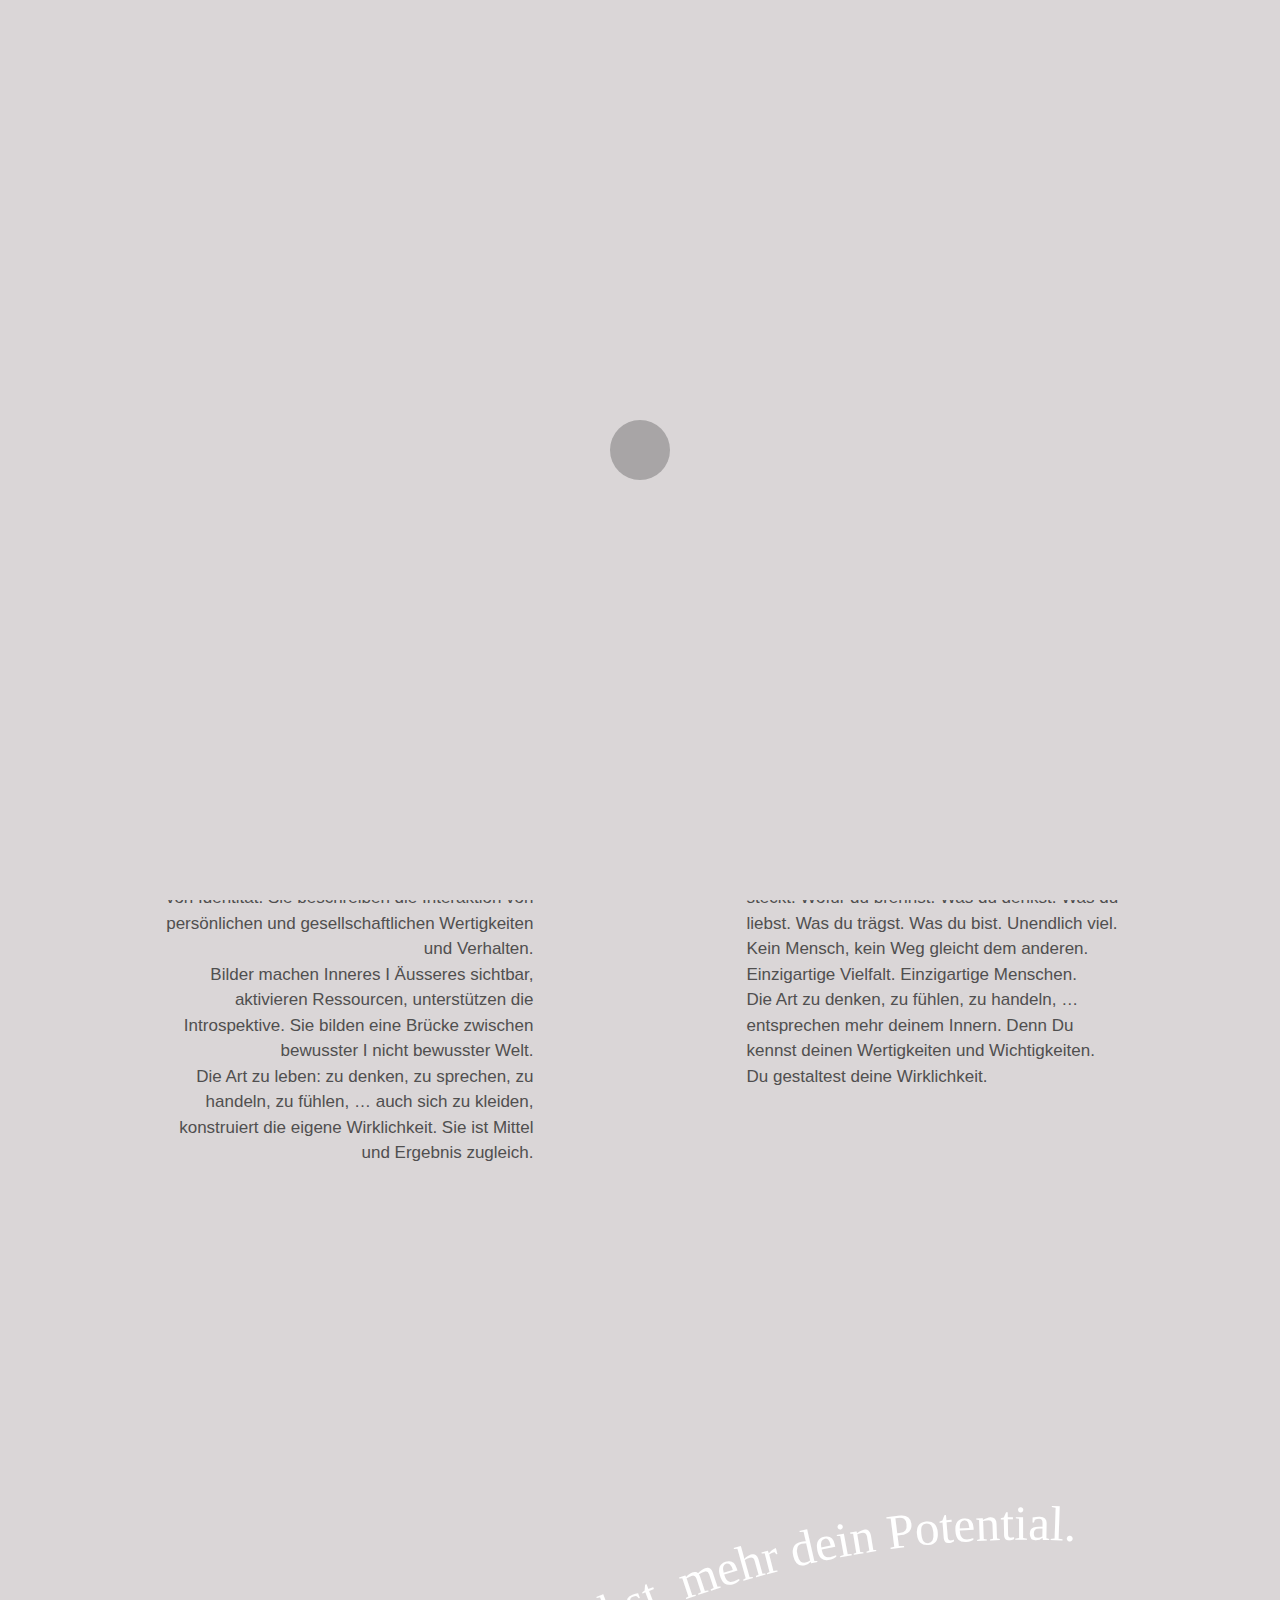
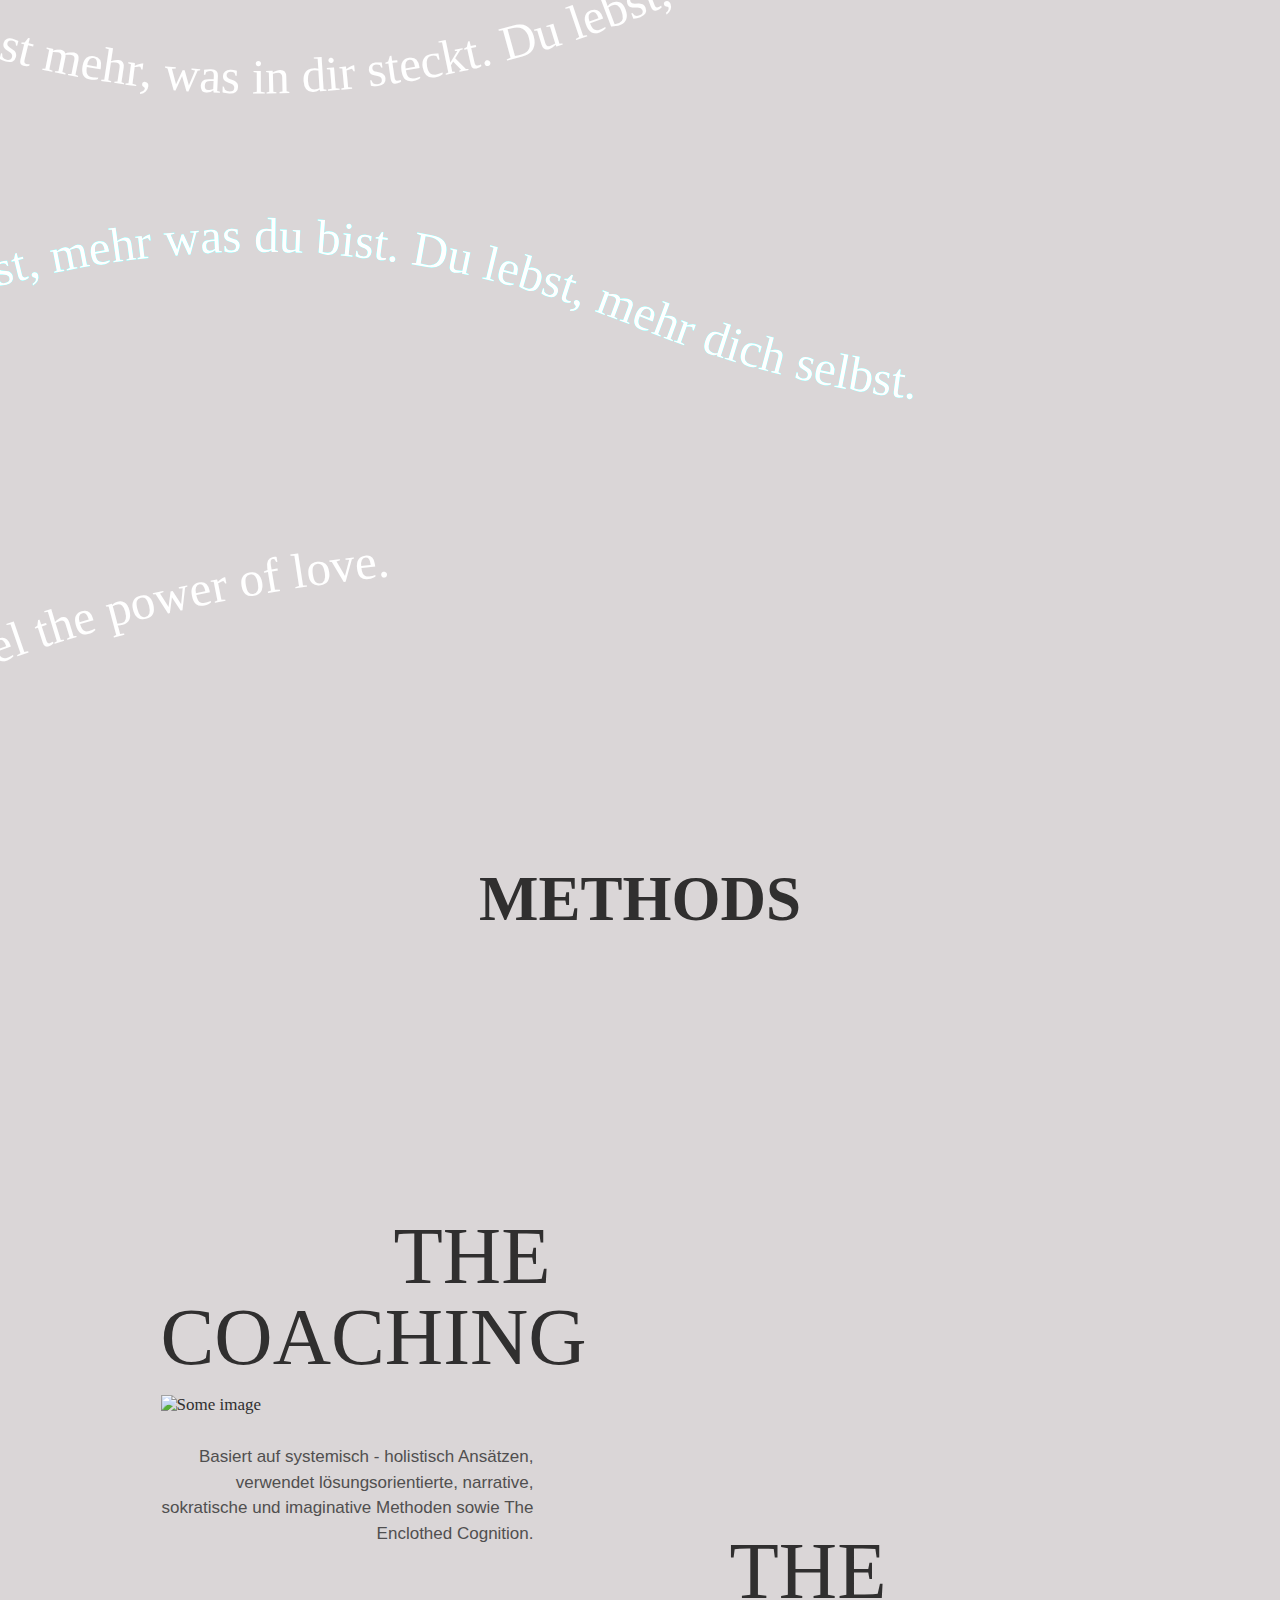
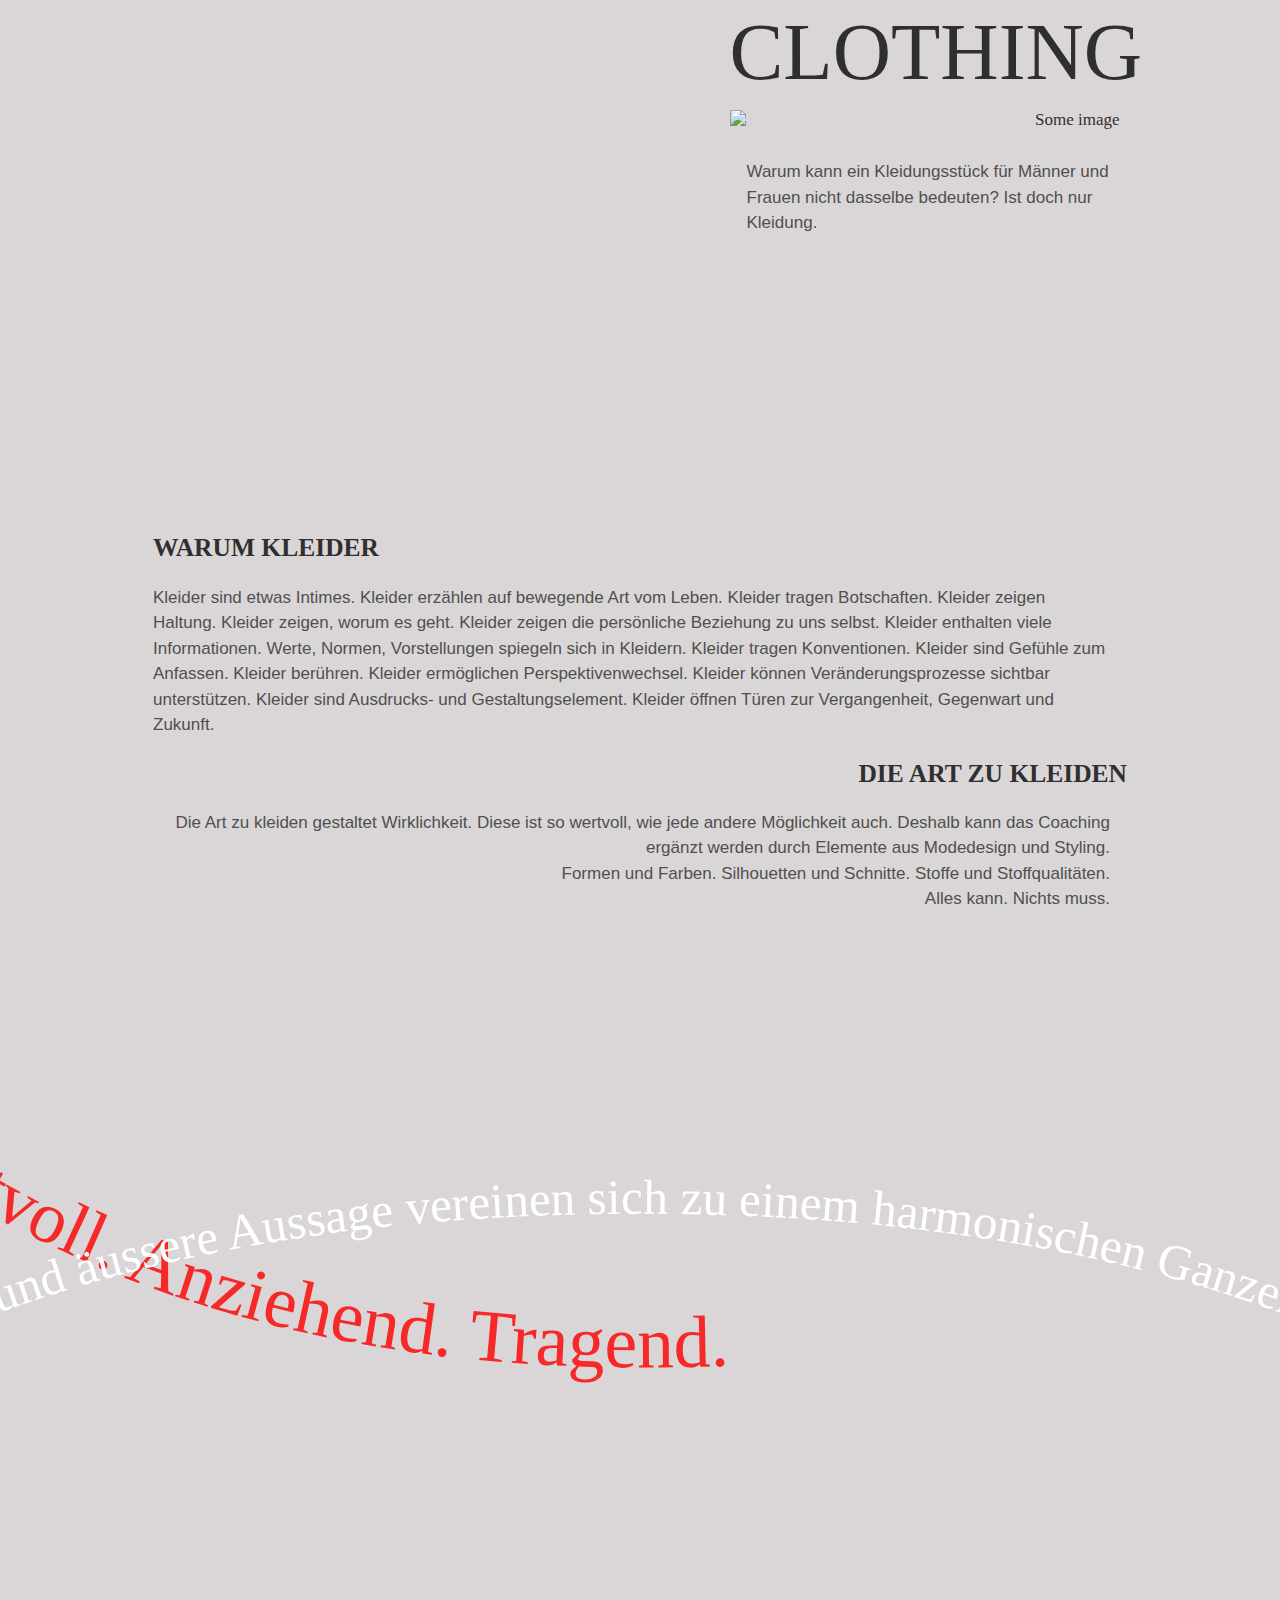
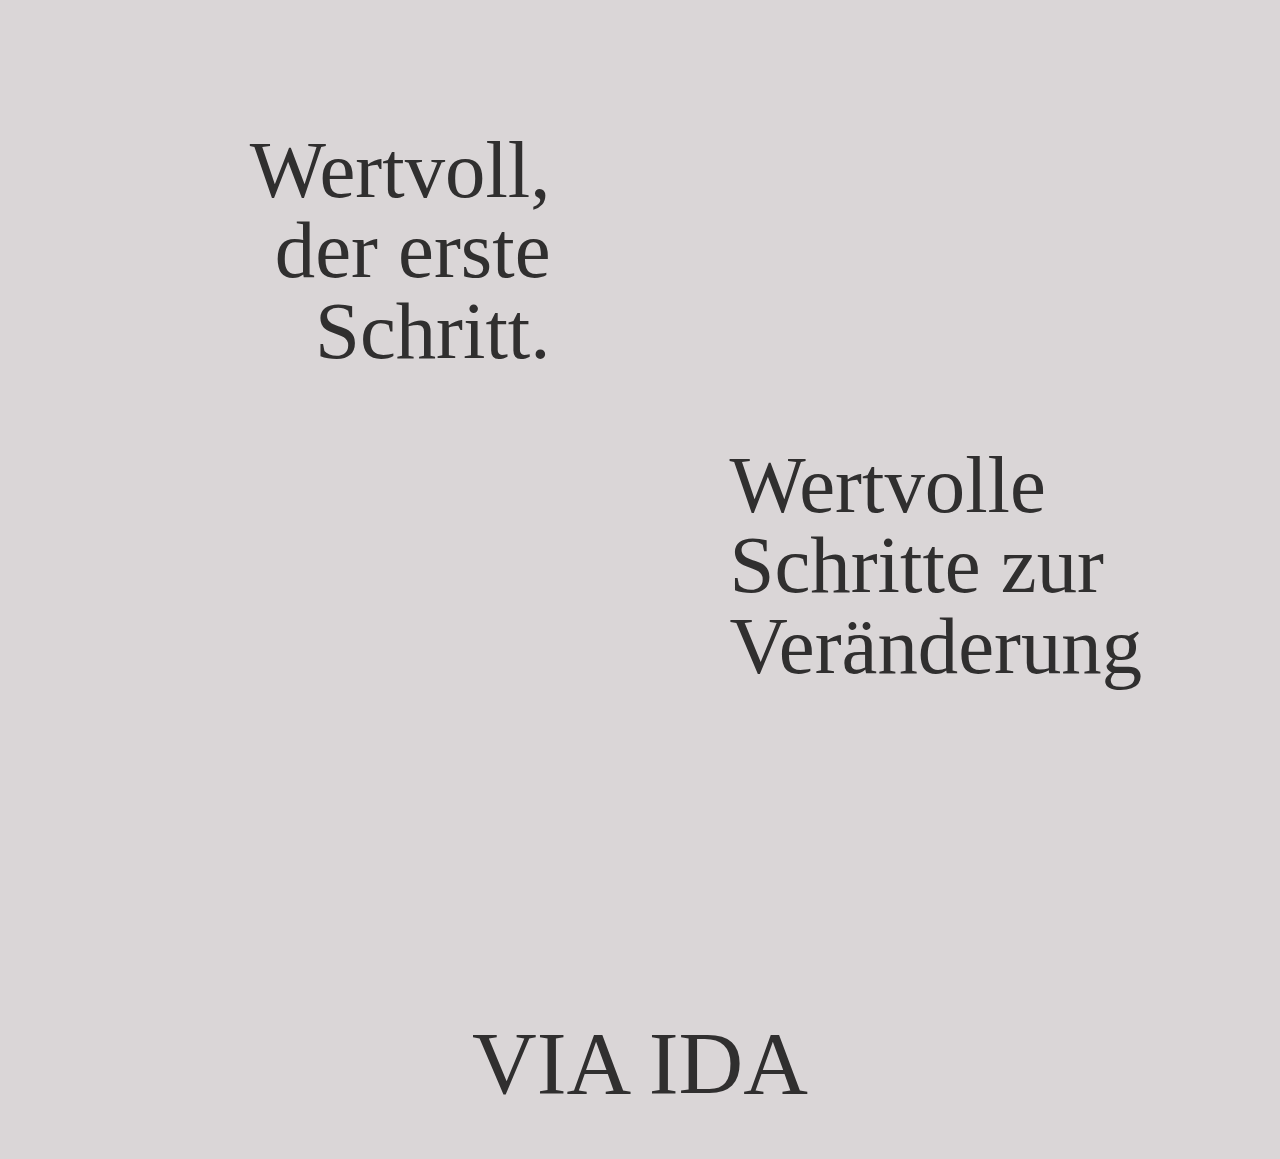
==== index.html @ 2464aa0a "update" ====
<!DOCTYPE html>
<html lang="en" class="no-js">
	<head>
		<meta charset="UTF-8">
		<meta name="viewport" content="width=device-width, initial-scale=1">
		<title>VIA IDA</title>
		<meta name="description" content="Animating SVG text on a path on scroll using the Intersection Observer API and SVG filters.">
		<meta name="keywords" content="svg text, animation, scroll, svg filter, Intersection Observer">
		<meta name="author" content="Codrops">
		<link rel="shortcut icon" href="favicon.2e5f6236.ico">
		<link rel="stylesheet" href="https://use.typekit.net/rhw1vur.css">
		<link rel="stylesheet" type="text/css" href="base.0b18b771.css">
		<script src="https://ajax.googleapis.com/ajax/libs/webfont/1.6.26/webfont.js"></script>
		<script>document.documentElement.className = "js";

var supportsCssVars = function supportsCssVars() {
  var e,
      t = document.createElement("style");
  return t.innerHTML = "root: { --tmp-var: bold; }", document.head.appendChild(t), e = !!(window.CSS && window.CSS.supports && window.CSS.supports("font-weight", "var(--tmp-var)")), t.parentNode.removeChild(t), e;
};

supportsCssVars() || alert("Please view this demo in a modern browser that supports CSS Variables.");</script>
		<!--script src="//tympanus.net/codrops/adpacks/analytics.js"></script-->
	</head>
	<body class="loading">
		<svg class="hidden">
			<defs>
				<filter id="blur" x="-30%" y="-30%" width="160%" height="160%">
					<feGaussianBlur stdDeviation="0" result="blur" data-min-deviation="0" data-max-deviation="10"></feGaussianBlur>
					<feMerge>
						<feMergeNode in="blur"></feMergeNode>
					</feMerge>
				</filter>
				<filter id="blur2" x="-30%" y="-30%" width="160%" height="160%">
					<feGaussianBlur in="SourceAlpha" stdDeviation="0" result="glow" data-min-deviation="0" data-max-deviation="30"></feGaussianBlur>
					<feColorMatrix result="bluralpha" type="matrix" values="0 -1 0 0 0 0 -1 0 0 1 0 0 -1 0 1 0 0 0 1.8 0 "></feColorMatrix>
					<feOffset in="bluralpha" dx="0.000000" dy="0.000000" result="offsetBlur"></feOffset>
					<feMerge>
						<feMergeNode in="offsetBlur"></feMergeNode>
						<feMergeNode in="SourceGraphic"></feMergeNode>
					</feMerge>
				</filter>
				<filter id="distortionFilter">
					<feTurbulence type="fractalNoise" baseFrequency="0.01 0.03" numOctaves="2" seed="2" stitchTiles="stitch" x="0%" y="0%" width="100%" height="100%" result="noise"></feTurbulence>
					<feDisplacementMap in="SourceGraphic" in2="noise" scale="0" data-min-scale="0" data-max-scale="100" xChannelSelector="R" yChannelSelector="B" x="0%" y="0%" width="100%" height="100%" filterUnits="userSpaceOnUse"></feDisplacementMap>
				</filter>
				<filter id="distortionFilter2">
					<feGaussianBlur stdDeviation="10" result="glow"></feGaussianBlur>
					<feTurbulence type="fractalNoise" baseFrequency="0 0.1" numOctaves="2" seed="2" stitchTiles="noStitch" x="-30%" y="-30%" width="160%" height="160%" result="noise"></feTurbulence>
					<feDisplacementMap in="SourceGraphic" in2="noise" scale="0" data-min-scale="0" data-max-scale="50" xChannelSelector="R" yChannelSelector="B" x="-30%" y="-30%" width="160%" height="160%" filterUnits="userSpaceOnUse" result="displacement"></feDisplacementMap>
					<feMerge>
						<feMergeNode in="glow"></feMergeNode>
						<feMergeNode in="displacement"></feMergeNode>
					</feMerge>
				</filter>
			</defs>
		</svg>
		<main>
			<!-- <div class="frame frame--screen">
				<div class="frame__title-wrap">
					<h1 class="frame__title">Animating SVG Text on a Path</h1>
					<div class="frame__links">
						<a href="https://tympanus.net/Development/AudioBasedImageDistortion/">Previous Demo</a>
						<a href="https://tympanus.net/codrops/?p=47831">Article</a>
						<a href="https://github.com/codrops/AnimateSVGTextPathScroll/">GitHub</a>
					</div>
				</div>
				<h2 class="frame__heading">A NOVA space project</h2>
				<div class="frame__counter">
					<span class="frame__counter-number">06</span>
					<span class="frame__counter-text">months</span>
					<span class="frame__counter-number">04</span>
					<span class="frame__counter-text">days left</span>
				</div>
				<nav class="frame__links frame__links--header">
					<a href="#">Updates</a>
					<a href="#">About</a>
					<a href="#">Careers</a>
				</nav>
			</div> -->
			<header class="intro">
				<h1 class="intro__title">VIA IDA</h1>
				<p class="intro__hint">CONCEPTS AND METHODS</p>
			</header>

			<h1 style="text-align: center; font-size: 7vh; padding-top: 1em;">COACHING</h1>

			<div class="grid">
				<div class="grid__item">
					<span class="grid__item-number">VIA</span>
					<img class="grid__item-img" src="https://via.placeholder.com/500x800" alt="Some image">
					<h3 class="grid__item-title"  style="text-align: right;">VALUE IMAGE ART</h3>
					<p class="grid__item-description" style="text-align: right;">Werte, Normen, Rollen sind wesentliche Aspekte von Identität. Sie beschreiben die Interaktion von persönlichen und gesellschaftlichen Wertigkeiten und Verhalten. 
						<br>
						Bilder machen Inneres I Äusseres sichtbar, aktivieren Ressourcen, unterstützen die Introspektive. Sie bilden eine Brücke zwischen bewusster I nicht bewusster Welt.
						<br>
						Die Art zu leben: zu denken, zu sprechen, zu handeln, zu fühlen, … auch sich zu kleiden, konstruiert die eigene Wirklichkeit. Sie ist Mittel und Ergebnis zugleich.
						</p>
				</div>
				<div class="grid__item" style="margin-top: 0;">
					<span class="grid__item-number" style="text-align: left;">IDA</span>
					<img class="grid__item-img" src="https://via.placeholder.com/500x800" alt="Some image">
					<h3 class="grid__item-title" style="text-align: left;">IDENTITY DIVERSITY ART</h3>
					<p class="grid__item-description" style="text-align: left;">Was dich ausmacht. Wofür du stehst. Was in dir steckt. Wofür du brennst. Was du denkst. Was du liebst. Was du trägst. Was du bist. Unendlich viel. 

<br>

						Kein Mensch, kein Weg gleicht dem anderen. Einzigartige Vielfalt. Einzigartige Menschen.
						<br>
						
						Die Art zu denken, zu fühlen, zu handeln, …entsprechen mehr deinem Innern. Denn Du kennst deinen Wertigkeiten und Wichtigkeiten. Du gestaltest deine Wirklichkeit.
						</p>
				</div>
			</div>
			<svg class="svgtext svgtext--1" data-filter-type="blur" width="120%" preserveAspectRatio="xMidYMid meet" viewBox="0 0 1000 200">
				<path id="text-curve1" d="M 0 100 Q 250 200 500 100 Q 750 0 1000 100" fill="none"></path>
				<text filter="url(#blur)">
					<textPath href="#text-curve1">
						Du lebst mehr, was in dir steckt. Du lebst, mehr dein Potential. 


					</textPath>
				</text>
			</svg>
			<svg class="svgtext" data-filter-type="blur" width="120%" preserveAspectRatio="xMidYMid meet" viewBox="0 0 1000 200">
				<path id="text-curve11" d="M 0 100 Q 250 0 500 100 Q 750 200 1000 100" fill="none"></path>
				<text filter="url(#blur2)">
					<textPath href="#text-curve11">
						Du lebst, mehr was du bist. Du lebst, mehr dich selbst.
					</textPath>
				</text>
			</svg>

			<svg class="svgtext svgtext--3" data-filter-type="blur" width="120%" preserveAspectRatio="xMidYMid meet" viewBox="0 0 1000 200">
				<path id="text-curve3" d="M 0 150 Q 200 50 500 50 Q 800 50 1000 150 " fill="none"></path>
				<text filter="url(#blur)">
					<textPath href="#text-curve3">
						And feel the power of love.
					</textPath>
				</text>
			</svg>

<h1 style="text-align: center; font-size: 7vh; padding-top: 1em; margin: 0;">METHODS</h1>

			<div class="grid">
				<div class="grid__item">
					<span class="grid__item-number">THE COACHING</span>
					<img class="grid__item-img" src="https://via.placeholder.com/500x800" alt="Some image">
					<!-- <h3 class="grid__item-title">Disaster management</h3> -->
					<p class="grid__item-description" style="text-align: right;">Basiert auf systemisch - holistisch Ansätzen, verwendet lösungsorientierte,  narrative, sokratische und imaginative Methoden sowie The Enclothed Cognition.</p>
				</div>
				<div class="grid__item">
					<span class="grid__item-number" style="text-align: left;">THE CLOTHING</span>
					<img class="grid__item-img" src="https://via.placeholder.com/500x800" alt="Some image">
					<!-- <h3 class="grid__item-title">THE CLOTHING</h3> -->
					<p class="grid__item-description" style="text-align: left;">Warum kann ein Kleidungsstück für Männer und Frauen nicht dasselbe bedeuten? Ist doch nur Kleidung. </p>
				</div>
			</div>

<div class="bigimg">
<h2>WARUM KLEIDER </h2>
	<p class="grid__item-description">Kleider sind etwas Intimes. Kleider erzählen auf bewegende Art vom Leben. Kleider tragen Botschaften. Kleider zeigen Haltung. Kleider zeigen, worum es geht. Kleider zeigen die persönliche Beziehung zu uns selbst. Kleider enthalten viele Informationen. Werte, Normen, Vorstellungen spiegeln sich in Kleidern. Kleider tragen Konventionen. Kleider sind Gefühle zum Anfassen. Kleider berühren. Kleider ermöglichen Perspektivenwechsel. Kleider können Veränderungsprozesse sichtbar unterstützen. Kleider sind Ausdrucks- und Gestaltungselement. Kleider öffnen Türen zur Vergangenheit, Gegenwart und Zukunft.
		
		</p>
		<h2 style="text-align: right;">DIE ART ZU KLEIDEN</h2>
	<p class="grid__item-description" style="text-align: right;">
		Die Art zu kleiden gestaltet Wirklichkeit. Diese ist so wertvoll, wie jede andere Möglichkeit auch. Deshalb kann das Coaching ergänzt werden durch Elemente aus Modedesign und Styling. 
		<br>
		
		Formen und Farben. Silhouetten und Schnitte. Stoffe und Stoffqualitäten.
		<br>
		
		Alles kann. Nichts muss.
		
		
		
		</p>

</div>




			<!-- <img class="bigimg" src="https://via.placeholder.com/500x800" alt="Some image">
			<svg class="svgtext svgtext--2" data-filter-type="distortion" width="120%" preserveAspectRatio="xMidYMid meet" viewBox="0 0 1000 200">
				<path id="text-curve2" d="M 0 50 Q 100 0 200 100 Q 300 200 650 50 C 750 0 750 150 1000 50" fill="none"></path>
				<text filter="url(#distortionFilter)">
					<textPath href="#text-curve2">
					Dwell on the beauty of life. Watch the stars.
					</textPath>
				</text>
			</svg>
			<svg class="svgtext" data-filter-type="distortion" width="120%" preserveAspectRatio="xMidYMid meet" viewBox="0 0 1000 300">
				<path id="text-curve22" d="M 0 200 Q 150 300 300 200 Q 700 0 1000 150" fill="none"></path>
				<text filter="url(#distortionFilter2)">
					<textPath href="#text-curve22">
					The cosmos is within us. We are made of star-stuff.
					</textPath>
				</text>
			</svg> -->
			<!-- <div class="grid">
				<div class="grid__item">
					<span class="grid__item-number">05</span>
					<img class="grid__item-img" src="https://via.placeholder.com/500x800" alt="Some image">
					<h3 class="grid__item-title">Incubation assertion</h3>
					<p class="grid__item-description">With me leading, seize the way! 
					He hands over at the same time the rules of flying
					and fits the unknown wings on his shoulders.
					Between the work and warnings the old cheeks grew wet,
					and his fatherly hands trembled; He gave to his son kisses
					not to be repeated, and having lifted himself up on his wings
					he flies before and he fears for his comrade. </p>
				</div>
				<div class="grid__item">
					<span class="grid__item-number">06</span>
					<img class="grid__item-img" src="https://via.placeholder.com/500x800" alt="Some image">
					<h3 class="grid__item-title">Hyperdrive vessel</h3>
					<p class="grid__item-description">Just as a bird
					who has led forth a tender offspring from a high nest into the air,
					and encourages him to follow and instructs him in the destructive arts
					and he moves himself and looks back at the wings of his son.
					Someone while catching fish with a trembling rod,
					either a shepherd leaning on his staff or a plowman on a plow
					saw these men and was stunned, and they who were able to snatch the sky,
					he believed were gods.</p>
				</div>
			</div> -->
			<!-- <svg class="svgtext svgtext--3" data-filter-type="blur" width="120%" preserveAspectRatio="xMidYMid meet" viewBox="0 0 1000 200">
				<path id="text-curve3" d="M 0 150 Q 200 50 500 50 Q 800 50 1000 150 " fill="none"></path>
				<text filter="url(#blur)">
					<textPath href="#text-curve3">
						THE COACHING. 
						THE CLOTHING.
						
					</textPath>
				</text>
			</svg> -->


			<svg class="svgtext svgtext--4" data-filter-type="blur" width="120%" preserveAspectRatio="xMidYMid meet" viewBox="0 0 1000 200">
				<path id="textcircle" d="M 0 0 Q 200 150 500 150 Q 850 150 1000 0 " fill="none"></path>
				<text filter="url(#blur)">
					<textPath href="#textcircle">
					Wertvoll. Anziehend. Tragend.
					</textPath>
				</text>
			</svg>


			<svg class="svgtext svgtext--3" data-filter-type="blur" width="120%" preserveAspectRatio="xMidYMid meet" viewBox="0 0 1000 200">
				<path id="text-curve4" d="M 0 150 Q 200 50 500 50 Q 800 50 1000 150 " fill="none"></path>
				<text filter="url(#blur)">
					<textPath href="#text-curve4">
						Innere und äussere Aussage vereinen sich zu einem harmonischen Ganzen. 
					</textPath>
				</text>
			</svg>
			<!-- <svg class="svgtext svgtext--3" data-filter-type="blur" width="120%" preserveAspectRatio="xMidYMid meet" viewBox="0 0 1000 200">
				<path id="text-curve5" d="M 0 150 Q 200 50 500 50 Q 800 50 1000 150 " fill="none"></path>
				<text filter="url(#blur)">
					<textPath href="#text-curve5">
						THE COACHING.
						
					</textPath>
				</text>
			</svg>



			<svg class="svgtext svgtext--3" data-filter-type="blur" width="120%" preserveAspectRatio="xMidYMid meet" viewBox="0 0 1000 200">
				<path id="text-curve5" d="M 0 150 Q 200 50 500 50 Q 800 50 1000 150 " fill="none"></path>
				<text filter="url(#blur)">
					<textPath href="#text-curve5">
						THE CLOTHING.
						
					</textPath>
				</text>
			</svg> -->

			<!-- <img class="bigimg" src="https://via.placeholder.com/500x800" alt="Some image">
			<div class="grid-wrap">
				<svg class="svgtext svgtext--4" data-filter-type="blur" width="120%" preserveAspectRatio="xMidYMid meet" viewBox="0 0 1000 200">
					<path id="textcircle" d="M 0 0 Q 200 150 500 150 Q 850 150 1000 0 " fill="none"></path>
					<text filter="url(#blur)">
						<textPath href="#textcircle">
						Yours is the light by which my spirit's born: you are my sun, my moon, and all my stars.
						</textPath>
					</text>
				</svg>
				<div class="grid">
					<div class="grid__item">
						<span class="grid__item-number">07</span>
						<img class="grid__item-img" src="https://via.placeholder.com/500x800" alt="Some image">
						<h3 class="grid__item-title">Icarian Engine</h3>
						<p class="grid__item-description">And now Juno's Samos was on the left
						side for Delos and Paros had been left behind
						and on the right was Lebynthos and Kalymnos rich in honey,
						when the boy began to rejoice in his bold flight
						and deserted his leader, and attracted by a desire for the sky
						he took his path went higher. </p>
					</div>
					<div class="grid__item">
						<span class="grid__item-number">08</span>
						<img class="grid__item-img" src="https://via.placeholder.com/500x800" alt="Some image">
						<h3 class="grid__item-title">Neutrospace Accelerator</h3>
						<p class="grid__item-description">The vicinity of the sun
						softens the fragrant wax, the chains of the feathers;
						the wax melted: he shook his bare arms
						and lacking oarage he takes up no air,
						and his mouth shouting his father's name
						is swept up in the blue sea, which takes its name from him.</p>
					</div> 
				</div>-->


				<div class="grid">
					<div class="grid__item">
						<span class="grid__item-number">Wertvoll, der erste Schritt.</span>
						
					</div>
					<div class="grid__item">
						<span class="grid__item-number" style="text-align: left;">Wertvolle Schritte zur Veränderung</span>
					
					</div>
				</div>


			</div>
			<footer class="frame">
				<div class="frame__links">
					<h1 class="intro__title">VIA IDA</h1>
					<!-- <a href="#">VIA IDA</a> -->
					<!-- <a href="https://tympanus.net/codrops/?p=47831">Article</a>
					<a href="https://github.com/codrops/AnimateSVGTextPath/">GitHub</a> -->
				</div>
			</footer>
		</main>
		<!--script src="https://tympanus.net/codrops/adpacks/demoad.js"></script-->
		<script src="js.c39dff1f.js"></script>
	</body>
</html>
---- base.0b18b771.css ----
*,
*::after,
*::before {
	box-sizing: border-box;
}

:root {
	font-size: 17px;
}

body {
	margin: 0;
	--color-text: rgb(48, 47, 47);
	--color-bg: #dad6d7;
	--color-link: #5c5c5c;
	--color-link-hover: #fff;
	--color-description: #504f4f;
	color: var(--color-text);
	background-color: var(--color-bg);
	font-family: poynter-oldstyle-display-con, serif;
	-webkit-font-smoothing: antialiased;
	-moz-osx-font-smoothing: grayscale;
}

main {
	width: 100%;
	overflow: hidden;
	position: relative;
}

/* Page Loader */
.js .loading::before,
.js .loading::after {
	content: '';
	position: fixed;
	z-index: 1000;
}

.js .loading::before {
	top: 0;
	left: 0;
	width: 100%;
	height: 100%;
	background: var(--color-bg);
}

.js .loading::after {
	top: 50%;
	left: 50%;
	width: 60px;
	height: 60px;
	margin: -30px 0 0 -30px;
	border-radius: 50%;
	opacity: 0.4;
	background: var(--color-link);
	animation: loaderAnim 0.7s linear infinite alternate forwards;

}

@keyframes loaderAnim {
	to {
		opacity: 1;
		transform: scale3d(0.5,0.5,1);
	}
}

a {
	text-decoration: none;
	color: var(--color-link);
	outline: none;
}

a:hover,
a:focus {
	color: var(--color-link-hover);
	outline: none;
}

.hidden {
	position: absolute;
	pointer-events: none;
	width: 0;
	height: 0;
	overflow: hidden;
}

.frame {
	padding: 3rem 5vw;
	text-align: center;
	position: relative;
	z-index: 1000;
	text-transform: uppercase;
}

.frame__title {
	font-size: 1rem;
	margin: 0 0 1rem;
	font-weight: normal;
}

.frame__links {
	display: inline;
}

.frame__links a:not(:last-child) {
	margin-right: 1rem;
}

.frame__heading {
	margin: 1rem 0;
	font-size: 1rem;
	font-weight: 400;
}

.frame__counter {
	margin: 2rem 0;
	align-items: baseline;
	line-height: 0.8rem;
	text-align: center;
}

.frame__counter span {
	margin: 0 0.25rem;
}

.frame__counter-text:nth-child(2) {
	margin: 0 1.5rem 0 0;
}

.frame__counter-number {
	font-size: 200%;
}

.intro {
	pointer-events: none;
	display: flex;
	align-items: center;
	justify-content: center;
	flex-direction: column;
}

.intro__title {
	font-size: 7vw;
	margin: 0;
	font-weight: 400;
	line-height: 1;
}

.intro__hint {
	position: relative;
	text-transform: uppercase;
	margin: 8vh 0 0 0;
}

.intro__hint::after {
	content: '';
	position: absolute;
	width: 1px;
	height: 2rem;
	top: calc(100% + 2rem);
	left: 50%;
	background-color: currentColor;
}

.grid-wrap {
	position: relative;
}

.grid {
	display: grid;
	grid-template-columns: repeat(auto-fit, minmax(200px, calc(390px + 3rem)));
	justify-content: center;
	grid-gap: 10vw;
	margin: 15rem auto;
}

.grid__item {
	padding: 1.5rem;
}

.grid__item-number {
	display: block;
	text-align: right;
	font-size: 3rem;
	line-height: 1;
}

.grid__item-img {
	margin: 1rem 0 1.75rem;
	max-width: 100%;
	display: block;
}

.grid__item-title {
	font-size: 1.25rem;
	text-transform: uppercase;
	font-weight: 400;
	margin: 0 0 2.75rem 0;
}

.grid__item-description {
	color: var(--color-description);
	font-family: news-gothic-std, sans-serif;
	line-height: 1.5;
	padding-right: 1rem;
}

.bigimg {
	display: block;
	width: 100%;
	max-width: calc(1025px - 3rem);
	margin: 25vh auto;
}

.svgtext {
	flex: none;
	position: relative;
	left: -10%;
}

.svgtext text {
	fill: #fff;
	font-size: 32px;
}

.svgtext--1 text {
	fill: #fff;
}

.svgtext--2 text {
	fill: #8569c2;
}

.svgtext--3 text {
	font-size: 32px;
}

.svgtext--4 {
	position: absolute;
}

.svgtext--4 text {
	font-size: 48px;
	fill: #f72828;
}



















@media screen and (min-width: 53em) {
	.frame--screen {
		position: absolute;
		text-align: left;
		z-index: 100;
		top: 0;
		left: 0;
		display: grid;
		align-content: space-between;
		width: 100%;
		max-width: none;
		height: 100vh;
		padding: 2.25rem 2.5rem;
		pointer-events: none;
		grid-template-columns: 30% 40% 30%;
		grid-template-rows: auto auto auto;
		grid-template-areas: 'heading counter links'
							'... ... ...'
							'title title ...';
	}
	.frame__title-wrap {
		grid-area: title;
		display: flex;
	}
	.frame__title {
		margin: 0 4rem 0 0;
	}
	.frame__counter {
		grid-area: counter;
		justify-self: center;
	}
	.frame__heading {
		margin: 0;
		grid-area: heading;
	}
	.frame__demos {
		margin: 0;
		grid-area: demos;
		justify-self: end;
	}
	.frame__links {
		padding: 0;
		justify-self: end;
	}
	.frame__links--header {
		grid-area: links;
	}
	.frame a {
		pointer-events: auto;
	}
	.frame__counter {
		display: flex;
		margin: 0;
	}
	.intro {
		/* min-height: 100vh; */
	}
	.grid__item:nth-child(even) {
		margin-top: 35vh;
		text-align: right;
	}
	.grid__item:nth-child(even) .grid__item-description {
		padding: 0 0 0 1rem;
	}
	.grid__item-number {
		font-size: 4.75rem;
	}
}
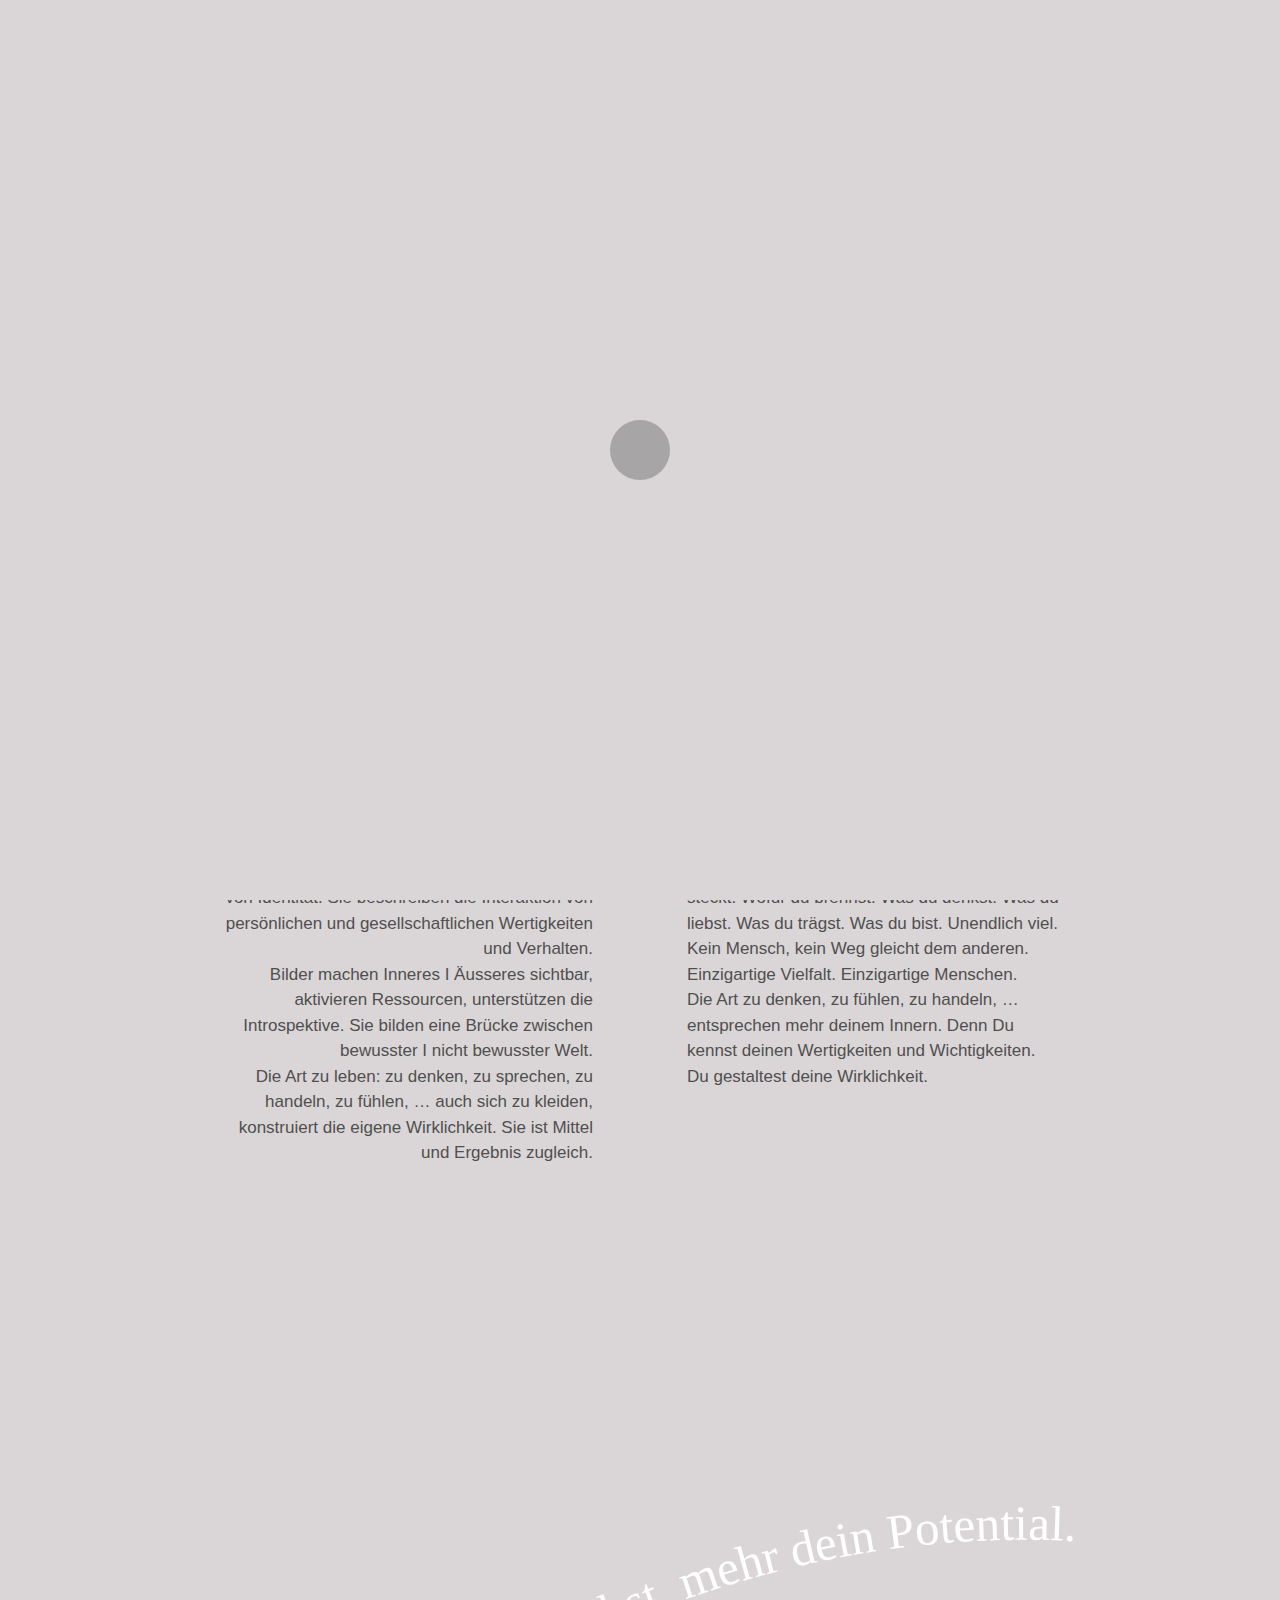
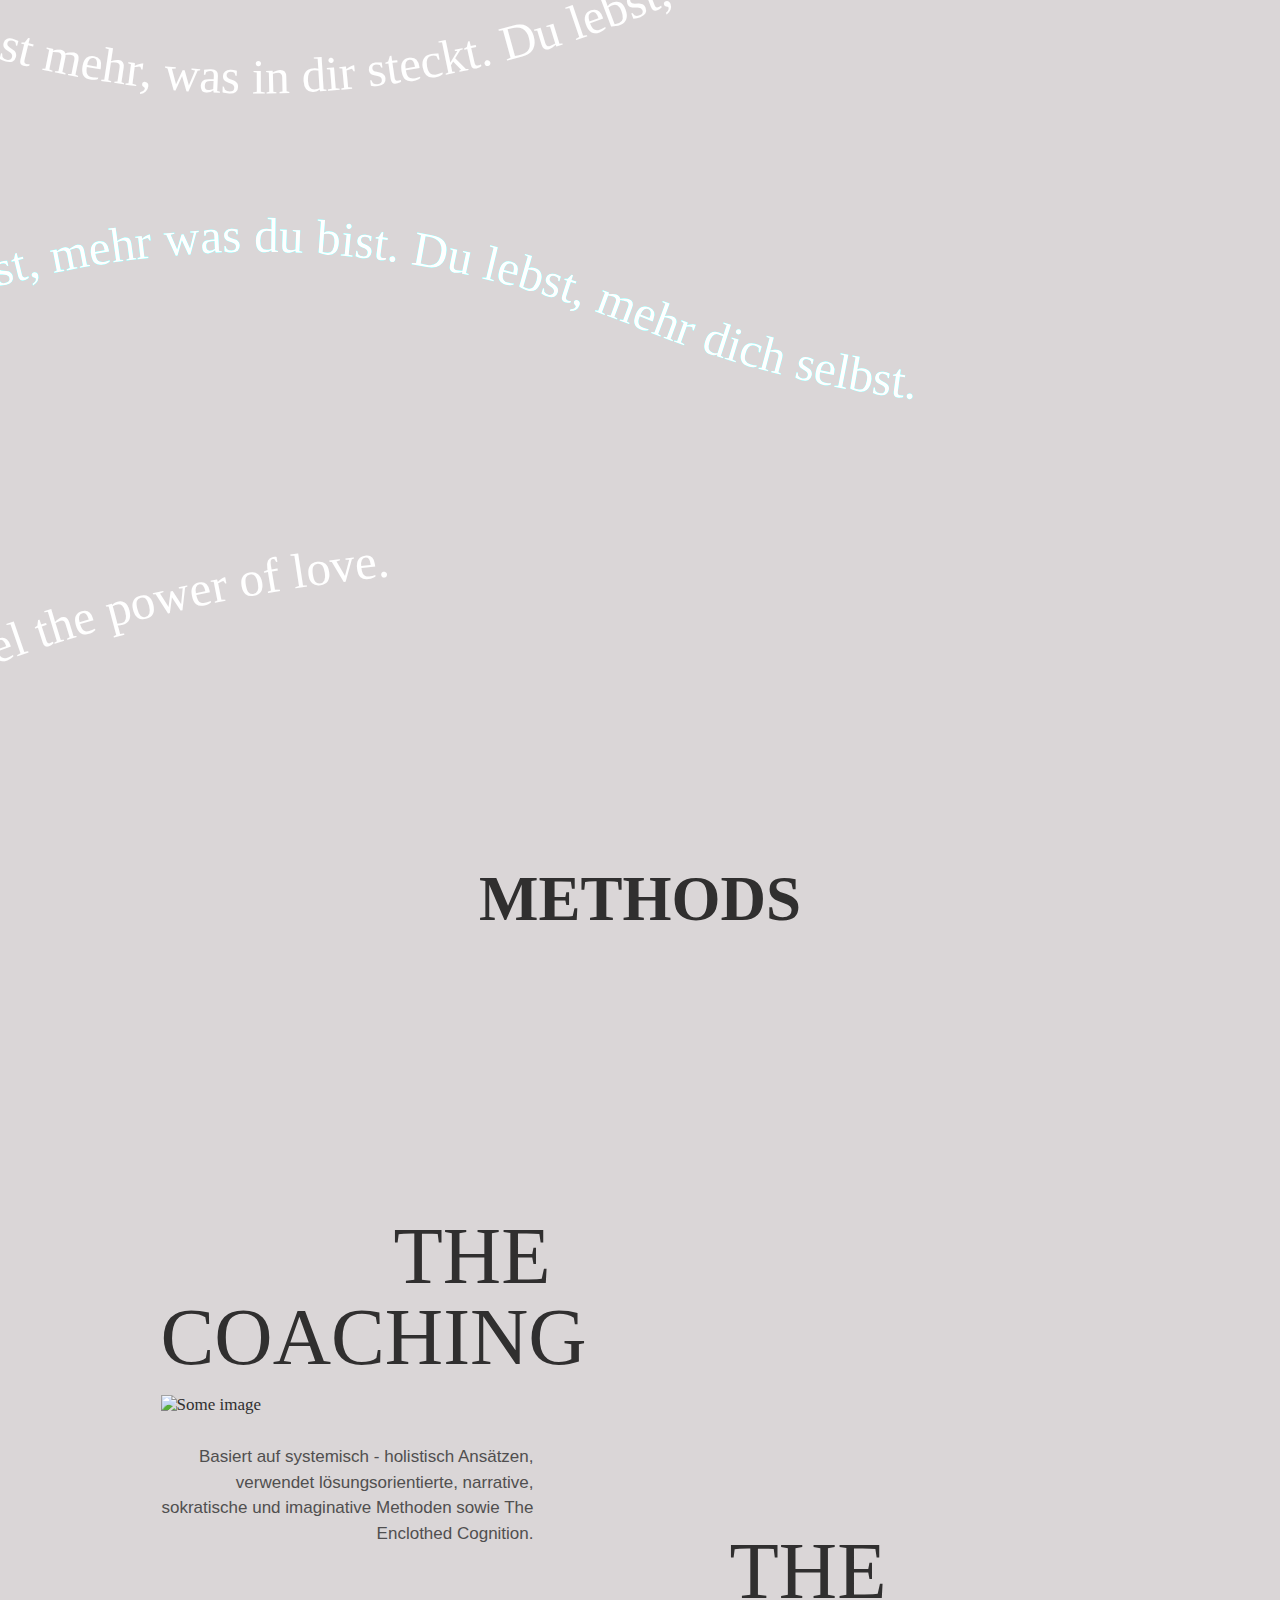
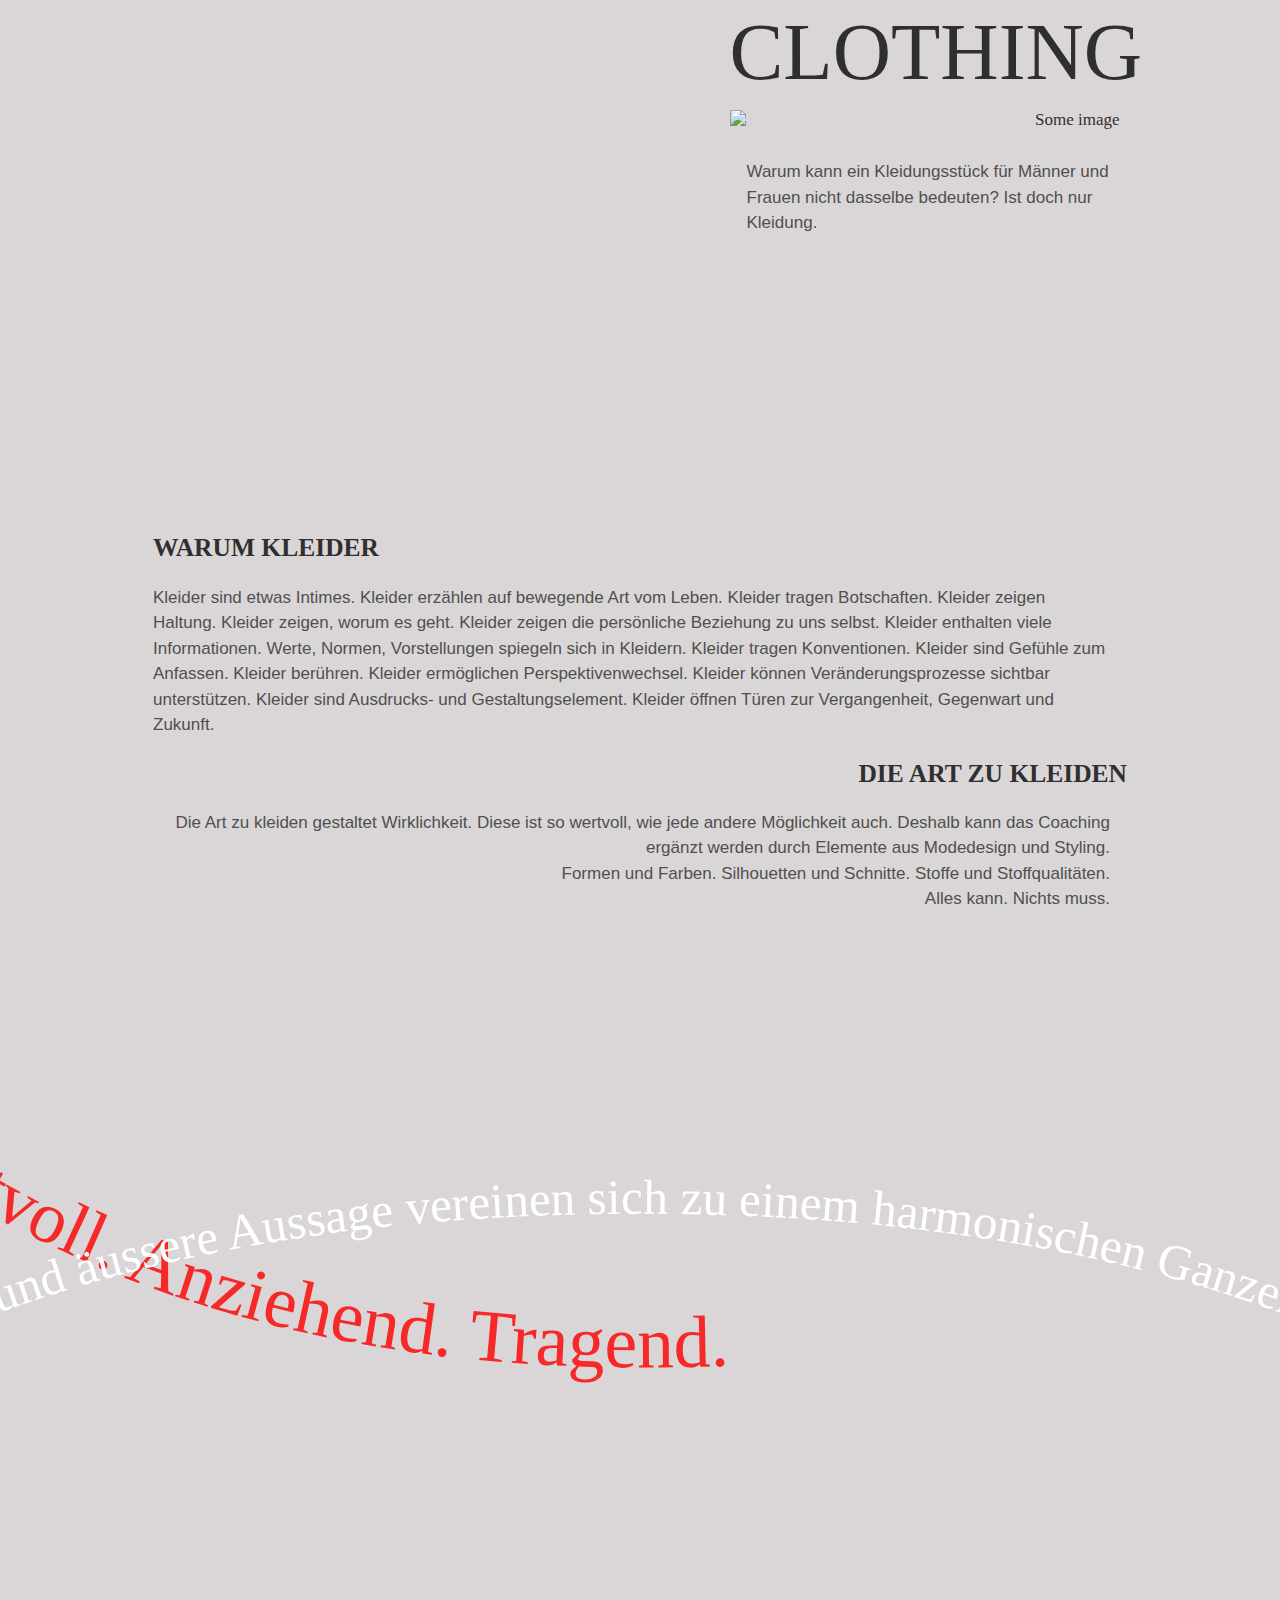
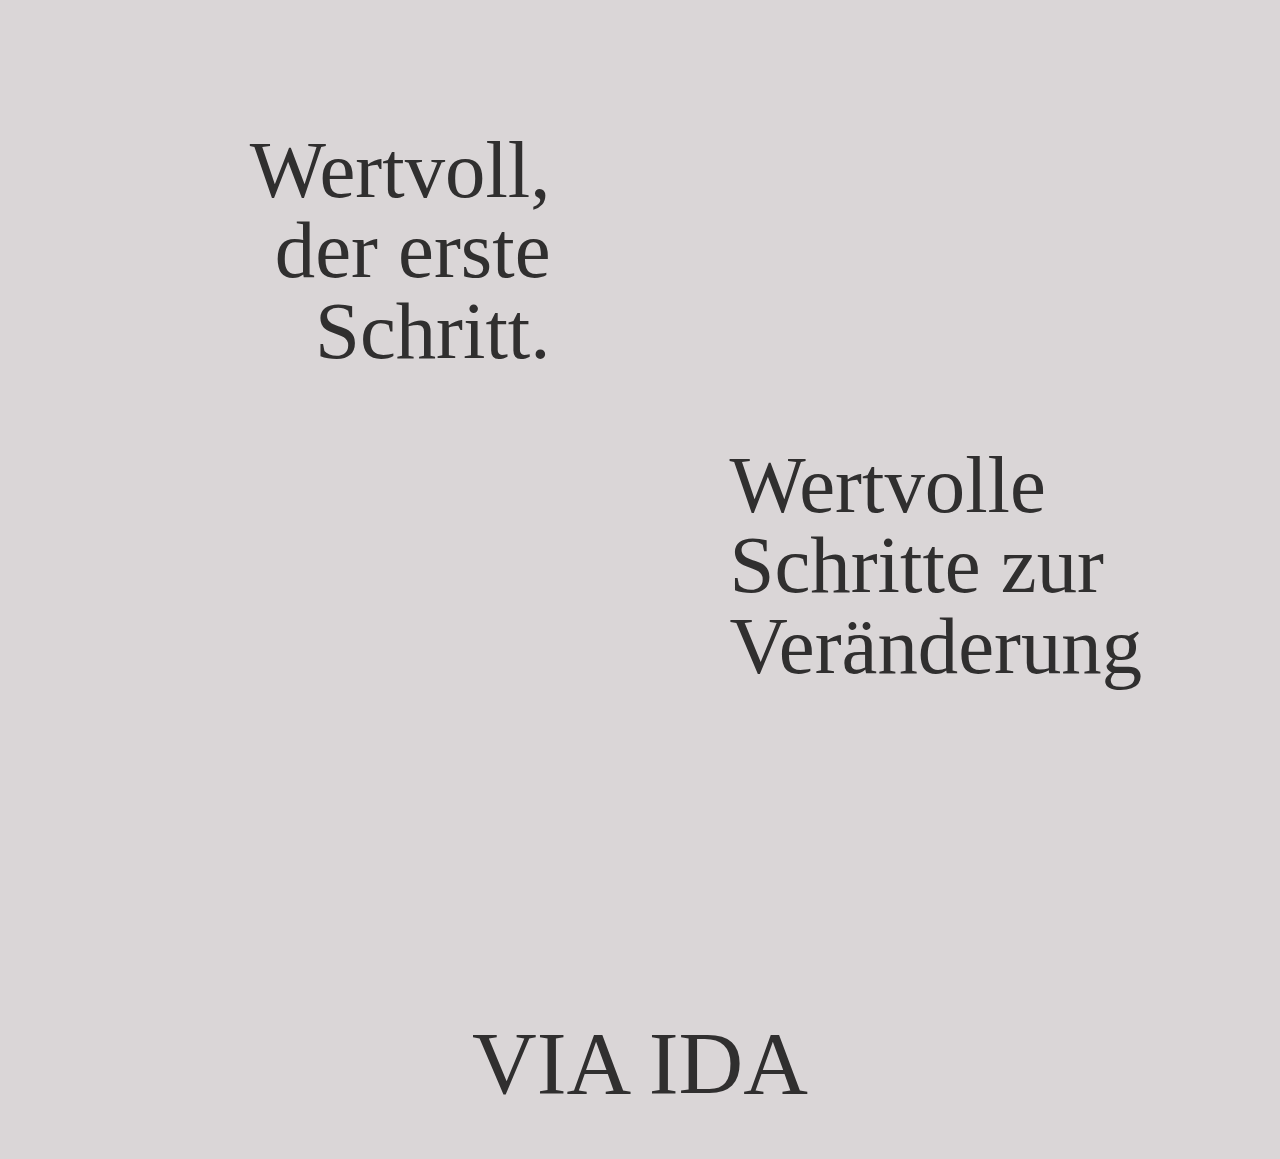
==== commit 8b6856ca: "update" ====
--- a/index.html
+++ b/index.html
@@ -85,7 +85,7 @@
 
 			<h1 style="text-align: center; font-size: 7vh; padding-top: 1em;">COACHING</h1>
 
-			<div class="grid">
+			<div class="grid" style="grid-gap: 1vh;">
 				<div class="grid__item">
 					<span class="grid__item-number">VIA</span>
 					<img class="grid__item-img" src="https://via.placeholder.com/500x800" alt="Some image">
